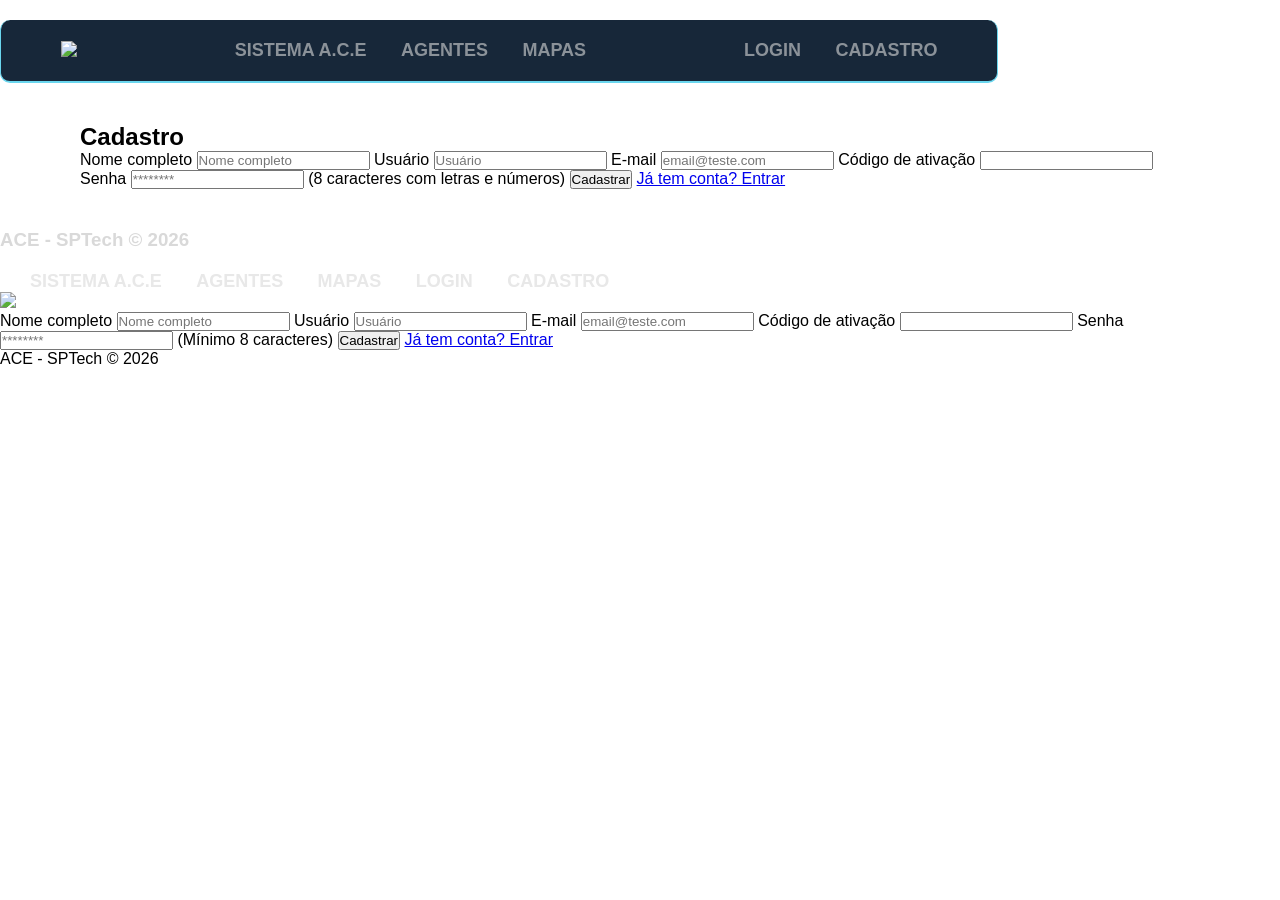
==== public/cadastro.html @ 28190fe8 "Início da integração com cadastro com banco e index enviando para o public" ====
<!DOCTYPE html>
<html lang="en">

<head>
    <meta charset="UTF-8">
    <meta name="viewport" content="width=device-width, initial-scale=1.0">
    <title>ACE Cadastro</title>
    <script src="./js/cadastroReq.js"></script> 
    <link rel="stylesheet" href="./css/home.css">
    <link rel="stylesheet" href="./css/cadastro.css">
</head>

<body>
    <header class="topbar">
        <div class="logo"><img src="../Assets/logo.png"></div>

        <nav>
            <a href="../index.html">SISTEMA A.C.E</a>
            <a href="">AGENTES</a>
            <a href="">MAPAS</a>
        </nav>

        <nav>
            <a href="./login.html">LOGIN</a>
            <a href="./cadastro.html">CADASTRO</a>
        </nav>
    </header>

    <main class="container">
        <section class="cadastro">
            <div>
                <h2>Cadastro</h2>
                <label>Nome completo</label>
                <input id="ipt_nomecompleto" type="text" placeholder="Nome completo">
                <label>Usuário</label>
                <input id="ipt_usuario" type="text" placeholder="Usuário">
                <label>E-mail</label>
                <input id="ipt_email" type="email" placeholder="email@teste.com">
                <label>Código de ativação</label>
                <input id="ipt_codigo" type="text" placeholder="">
                <label>Senha</label>
                <input id="ipt_senha" type="password" placeholder="********">
                <span>(8 caracteres com letras e números)</span>
                <button onclick="validacao()">Cadastrar</button>
                <a href="./login.html" class="login-link">Já tem conta? Entrar</a>
            </div>
            <div>
            </div>
        </section>
    </main>

    <footer class="footer">
        <h3>ACE - SPTech &copy; 2026</h3>
    </footer>

    <div class="cadastro-mobile">
        <div class="topbar-mobile">
            <div class="hamburger" id="hamburger">
                <span></span>
                <span></span>
                <span></span>
            </div>
        </div>

        <nav class="nav-mobile" id="mobileNav">
            <a href="../index.html">SISTEMA A.C.E</a>
            <a href="">AGENTES</a>
            <a href="">MAPAS</a>
            <a href="./login.html">LOGIN</a>
            <a href="./cadastro.html">CADASTRO</a>

        </nav>

        <img src="../Assets/logo.png" class="logo-mobile">

        <div class="form-mobile">
            <label>Nome completo</label>
            <input id="ipt_nomecompleto" type="text" placeholder="Nome completo">
            <label>Usuário</label>
            <input id="ipt_usuario" type="text" placeholder="Usuário">
            <label>E-mail</label>
            <input id="ipt_email" type="email" placeholder="email@teste.com">
            <label>Código de ativação</label>
            <input id="ipt_codigo" type="text" placeholder="">
            <label>Senha</label>
            <input id="ipt_senha" type="password" placeholder="********">
            <span>(Mínimo 8 caracteres)</span>
            <button onclick="validacao()">Cadastrar</button>
            <a href="./login.html" class="login-link">Já tem conta? Entrar</a>
        </div>

        <span class="footer-mobile">ACE - SPTech &copy; 2026</span>
    </div>
</body>
<script>
    var hamburger = document.getElementById('hamburger');
    var mobileNav = document.getElementById('mobileNav');
    var menuAberto = false;

    hamburger.onclick = function () {
        if (menuAberto) {
            mobileNav.style.display = 'none';
            menuAberto = false;
        } else {
            mobileNav.style.display = 'flex';
            menuAberto = true;
        }
    };
</script>
<script src="./js/cadastroReq.js"></script>

</html>
---- public/css/home.css ----
:root {
  --destaque: #6AD6EE;
  --contraste: #B87333;
  --preto: #131319;
  --branco: #D9D9D9;
  --fundo1: #172739;
  --frente1: #838690;
}

* {
  margin: 0;
  padding: 0;
  box-sizing: border-box;
  font-family: 'Unbounded', sans-serif;
}

body {
  background-image: url("../../Assets/background.png");
}

.hero-ace {
  width: 85%;
  margin: 40px auto;
}

.hero-container {
  background: var(--fundo1);
  border: 2px solid var(--destaque);
  border-radius: 10px;

  padding: 70px 40px;

  text-align: center;

  background: rgba(23, 39, 57, 0.85);
  backdrop-filter: blur(8px);

  box-shadow:
    0 0 30px rgba(0,0,0,0.5),
    0 0 20px rgba(106, 214, 238, 0.2);
}

.hero-title {
  font-size: 56px;
  font-weight: 800;

  color: var(--destaque);

  letter-spacing: 2px;

  margin-bottom: 25px;

  line-height: 1.2;
}

.hero-description {
  max-width: 800px;

  margin: auto;

  font-size: 20px;

  color: var(--branco);

  opacity: 0.85;

  line-height: 1.7;
}

.hero-description strong {
  color: var(--destaque);
}

.swiper {
  width: auto;
  height: 700px;
}

.noticia {
  position: relative;
  height: 700px;
  width: 100%;
  overflow: hidden;
  border-radius: 20px;
  display: flex;
  flex-direction: column;

}

#main {
  margin-top: 35%;
  z-index: 1;
  font-size: 24px;
  padding: 0px 30px;
  padding-bottom: 20px;
}

#main h1 {
  justify-self: left;
  font-size: 72px;
}

#main p {
  text-align: left;
}



.noticia img {
  width: 100%;
  height: 100%;
  object-fit: cover;
  display: block;
}

.noticia::after {
  content: "";
  position: absolute;
  inset: 0;
  background: linear-gradient(to top,
      black 0%,
      rgba(0, 0, 0, 0.85) 40%,
      rgba(0, 0, 0, 0.4) 70%,
      transparent 100%);
  pointer-events: none;
}

.topbar {
  width: 78%;
  justify-self: center;
  display: flex;
  justify-content: space-between;
  align-items: center;
  padding: 20px 60px;
  background: var(--fundo1);
  border-bottom: 1px solid var(--destaque);
  border-right: 1px solid var(--destaque);
  border-left: 1px solid var(--destaque);
  border-radius: 10px;
  margin-top: 20px;
}

.logo img {
  width: 200px;
  height: auto;
}

nav a {
  font-size: 18px;
  font-weight: bold;
  margin-left: 30px;
  cursor: pointer;
  opacity: 0.6;
  color: var(--branco);
  text-decoration: none;
  transition: 0.3s;
}

nav a:hover {
  color: #6AD6EE;
  font-weight: bold;
}

.container {
  padding: 40px 80px;
}

.cards {
  margin-top: 20px;
  height: 750px;
  width: 85%;
  justify-self: center;
  color: var(--destaque);
  background: var(--fundo1);
  border: 2px solid var(--destaque);
  padding: 30px;
  border-radius: 8px;
  text-align: center;

}

.cardContainer {
  height: 100%;
  width: 100%;
  display: flex;
  align-items: center;
  justify-content: space-evenly;
}

.card {
  display: flex;
  flex-direction: column;
  justify-content: space-between;
  padding: 20px;

  height: 550px;
  width: 350px;
  margin-top: 0px;
  border-radius: 20px;
  border: 1px solid var(--destaque);
  border-radius: 20px;

  background: rgba(255, 255, 255, 0.05);
  backdrop-filter: blur(12px);

  box-shadow:
    0 10px 30px rgba(0, 0, 0, 0.4),
    inset 0 0 0 1px rgba(255, 255, 255, 0.05);

  transition: 0.3s ease;
}

.card img {
  height: 100px;
  width: auto;
  filter: invert(100%);
  margin-bottom: 30px;
}

.card p {
  font-size: large;
  text-align: justify;

}

.card:hover {
  transform: translateY(-8px);
  border-color: #6ddcff;
  box-shadow:
    0 20px 40px rgba(0, 0, 0, 0.5),
    0 0 20px rgba(109, 220, 255, 0.3);
}

.card h2 {
  color: var(--branco);
}

.news {
  max-width: 85%;
  justify-self: center;
  color: #6AD6EE;
  background: #172739;
  border: 2px solid var(--destaque);
  padding: 30px;
  border-radius: 8px;
  text-align: center;
}

.news h2 {
  margin-bottom: 50px;
}

.topbar {
  border-bottom: 2px solid #6AD6EE;
}

.footer {
  justify-self: center;
  color: var(--branco);
  margin-bottom: 20px;
}

@media (max-width: 420px) {

  .topbar {
    width: 95%;
    padding: 15px 20px;
    flex-direction: column;
    gap: 15px;
  }

  .logo img {
    width: 140px;
  }

  nav {
    display: flex;
    flex-wrap: wrap;
    justify-content: center;
  }

  nav a {
    font-size: 14px;
    margin: 5px 10px;
  }

  .container {
    padding: 20px;
  }

  .hero-ace {
    width: 100%;
    margin-top: 20px;
  }

  .hero-container {
    padding: 40px 20px;
  }

  .hero-title {
    font-size: 28px;
    letter-spacing: 1px;
  }

  .hero-description {
    font-size: 16px;
  }

  .news {
    max-width: 100%;
    padding: 20px;
  }

  .news h2 {
    font-size: 22px;
    margin-bottom: 30px;
  }

  .swiper {
    height: 400px;
  }

  .noticia {
    height: 400px;
  }

  #main {
    margin-top: 55%;
    font-size: 14px;
    padding: 15px;
  }

  #main h1 {
    font-size: 26px;
  }

  .cards {
    width: 100%;
    height: auto;
    padding: 20px;
  }

  .cardContainer {
    flex-direction: column;
    gap: 25px;
  }

  .card {
    width: 100%;
    height: auto;
  }

  .card img {
    height: 70px;
  }

  .card p {
    font-size: 14px;
  }

  .card h2 {
    font-size: 20px;
  }

  .footer {
    text-align: center;
    font-size: 14px;
    padding: 20px;
  }

}
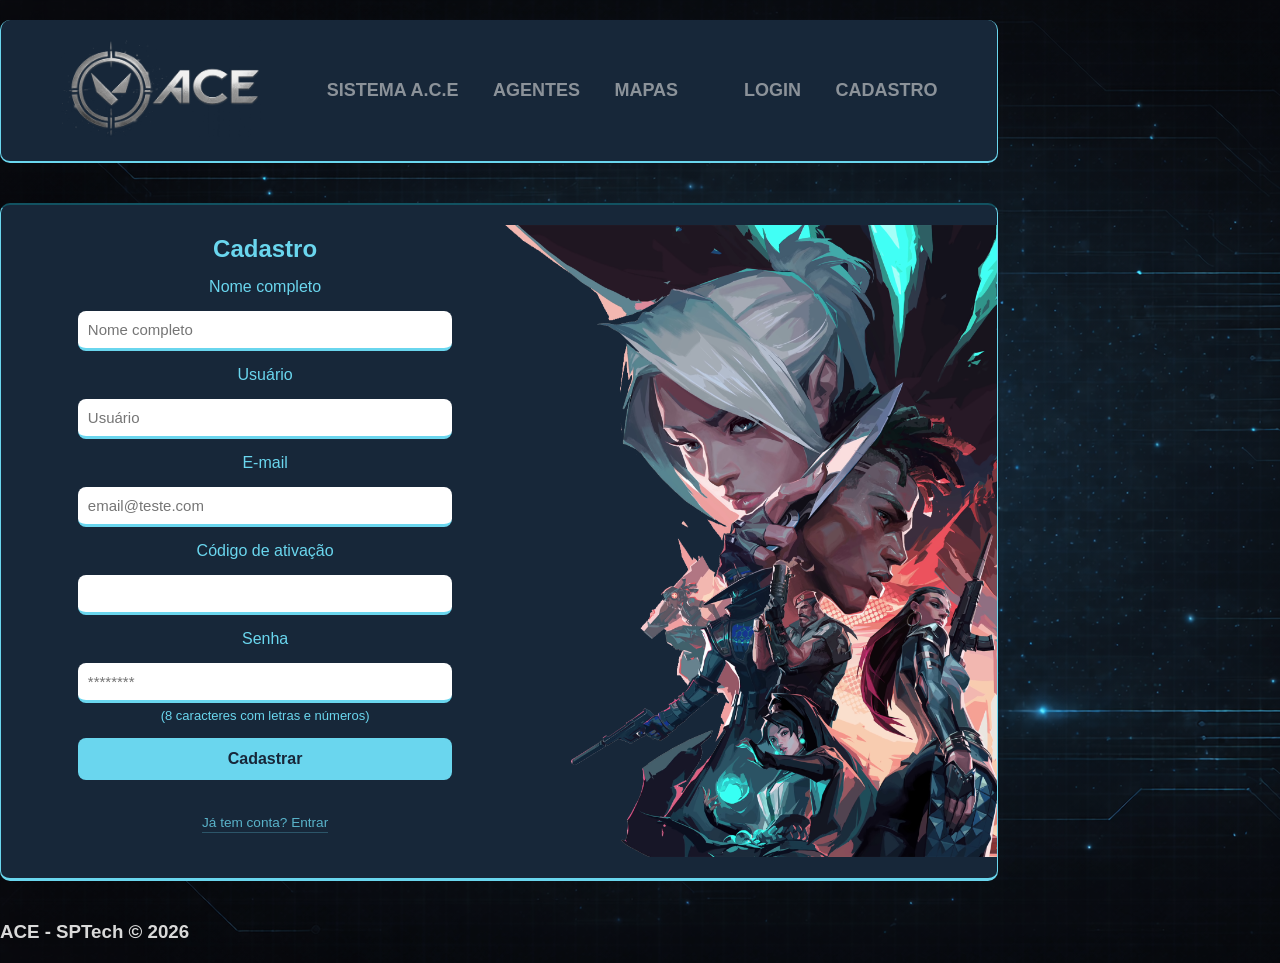
==== commit b2969bb1: "Alterando o local da pasta assets" ====
--- a/public/cadastro.html
+++ b/public/cadastro.html
@@ -5,15 +5,14 @@
     <meta charset="UTF-8">
     <meta name="viewport" content="width=device-width, initial-scale=1.0">
     <title>ACE Cadastro</title>
-    <script src="./js/cadastroReq.js"></script> 
+    <script src="./js/cadastroReq.js"></script>
     <link rel="stylesheet" href="./css/home.css">
     <link rel="stylesheet" href="./css/cadastro.css">
 </head>
 
 <body>
     <header class="topbar">
-        <div class="logo"><img src="../Assets/logo.png"></div>
-
+        <div class="logo"><img src="./assets/logo.png"></div>
         <nav>
             <a href="../index.html">SISTEMA A.C.E</a>
             <a href="">AGENTES</a>
--- a/public/css/home.css
+++ b/public/css/home.css
@@ -15,7 +15,7 @@
 }
 
 body {
-  background-image: url("../../Assets/background.png");
+  background-image: url("../assets/background.png");
 }
 
 .hero-ace {
--- a/public/css/cadastro.css
+++ b/public/css/cadastro.css
@@ -0,0 +1,256 @@
+.cadastro {
+    width: 78%;
+    justify-self: center;
+    color: #6AD6EE;
+    background: #172739 url("../assets/cadastro.png") no-repeat right center;
+    background-size: 85%;
+    background-position-x: 500px;
+    border: 2px solid #0ff3;
+    padding: 30px;
+    border-radius: 10px;
+    display: flex;
+    justify-content: space-around;
+    align-items: center;
+    border-bottom: 3px solid #6AD6EE;
+    border-left: 1.5px solid #6AD6EE;
+    border-right: 1.5px solid #6AD6EE;
+}
+
+.cadastro>div {
+    flex: 1;
+}
+
+.cadastro>div:first-child {
+    display: flex;
+    flex-direction: column;
+    align-items: center;
+}
+
+.cadastro img {
+    width: 100%;
+}
+
+.cadastro div * {
+    margin-bottom: 15px;
+}
+
+input {
+    padding: 10px;
+    border-radius: 8px;
+    border: none;
+    border-bottom: 3px solid #6AD6EE;
+    font-size: 15px;
+}
+
+input:focus {
+    outline: none;
+}
+
+.container {
+    padding: 40px 0;
+}
+
+button {
+    padding: 12px;
+    border-radius: 8px;
+    border: none;
+    background-color: #6AD6EE;
+    color: #172739;
+    font-size: 16px;
+    font-weight: bold;
+    cursor: pointer;
+    transition: 0.3s;
+}
+
+button:hover {
+    background-color: #4bbcd3;
+    transform: scale(1.01);
+}
+
+.cadastro input,
+.cadastro button {
+    width: 80%;
+}
+
+.login-link {
+    margin-top: 20px;
+    color: #6AD6EE;
+    font-size: 0.85rem;
+    text-decoration: none;
+    opacity: 0.8;
+    border-bottom: 1px solid #6AD6EE55;
+    padding-bottom: 2px;
+}
+
+.cadastro>div>input:last-of-type {
+    margin-bottom: 5px;
+}
+
+.cadastro span {
+    font-size: 13px;
+}
+
+.cadastro-mobile {
+    display: none;
+}
+
+@media (max-width: 768px) {
+
+    .topbar,
+    .container,
+    .footer {
+        display: none;
+    }
+
+    .cadastro-mobile {
+        display: flex;
+        flex-direction: column;
+        align-items: center;
+        justify-content: space-between;
+        min-height: 100dvh;
+        background: #172739;
+        padding: 0 32px 32px;
+        box-sizing: border-box;
+        position: relative;
+    }
+
+    .topbar-mobile {
+        width: 100%;
+        display: flex;
+        justify-content: flex-end;
+        padding: 20px 0 0;
+    }
+
+    .hamburger {
+        display: flex;
+        flex-direction: column;
+        justify-content: space-between;
+        width: 28px;
+        height: 20px;
+        background: none;
+        border: none;
+        padding: 0;
+        cursor: pointer;
+        z-index: 200;
+    }
+
+    .hamburger span {
+        display: block;
+        width: 100%;
+        height: 2px;
+        background-color: #6AD6EE;
+        border-radius: 2px;
+    }
+
+    .nav-mobile {
+        display: none;
+        flex-direction: column;
+        align-items: center;
+        gap: 28px;
+        position: fixed;
+        top: 0;
+        left: 0;
+        width: 100%;
+        height: 100%;
+        background: #172739;
+        border: 1px solid #6AD6EE33;
+        z-index: 100;
+        padding: 100px 32px 40px;
+        box-sizing: border-box;
+    }
+
+    .nav-mobile a {
+        font-size: 1.2rem;
+        font-weight: bold;
+        color: #D9D9D9;
+        text-decoration: none;
+        opacity: 0.7;
+        letter-spacing: 0.05em;
+    }
+
+    .nav-mobile a:hover {
+        color: #6AD6EE;
+        opacity: 1;
+    }
+
+    .logo-mobile {
+        width: 160px;
+        height: auto;
+        margin-bottom: 10px;
+    }
+
+    .form-mobile {
+        display: flex;
+        flex-direction: column;
+        align-items: center;
+        width: 100%;
+    }
+
+    .form-mobile label {
+        width: 100%;
+        color: #6AD6EE;
+        font-size: 0.85rem;
+        margin-bottom: 6px;
+        margin-top: 16px;
+    }
+
+    .form-mobile input {
+        width: 100%;
+        box-sizing: border-box;
+        padding: 16px 14px;
+        font-size: 16px;
+        background: transparent;
+        color: #D9D9D9;
+        border-bottom: 2px solid #6AD6EE;
+        border-radius: 0;
+        margin-bottom: 0;
+    }
+
+    .form-mobile span {
+        width: 100%;
+        color: #6AD6EE;
+        font-size: 0.75rem;
+        opacity: 0.6;
+        margin-top: 4px;
+        margin-bottom: 0;
+    }
+
+    .form-mobile button {
+        width: 100%;
+        padding: 16px;
+        font-size: 16px;
+        margin-top: 28px;
+        border-radius: 10px;
+        border: 1.5px solid #6AD6EE;
+        background-color: #6AD6EE;
+        color: #172739;
+    }
+
+    .login-link {
+        margin-top: 20px;
+        color: #6AD6EE;
+        font-size: 0.85rem;
+        text-decoration: none;
+        opacity: 0.8;
+        border-bottom: 1px solid #6AD6EE55;
+        padding-bottom: 2px;
+    }
+
+    .footer-mobile {
+        color: #D9D9D9;
+        font-size: 0.75rem;
+        opacity: 0.4;
+        margin-top: 32px;
+    }
+}
+
+@media (max-width: 360px) {
+
+    .cadastro-mobile {
+        padding: 0 22px 28px;
+    }
+
+    .logo-mobile {
+        width: 130px;
+    }
+}
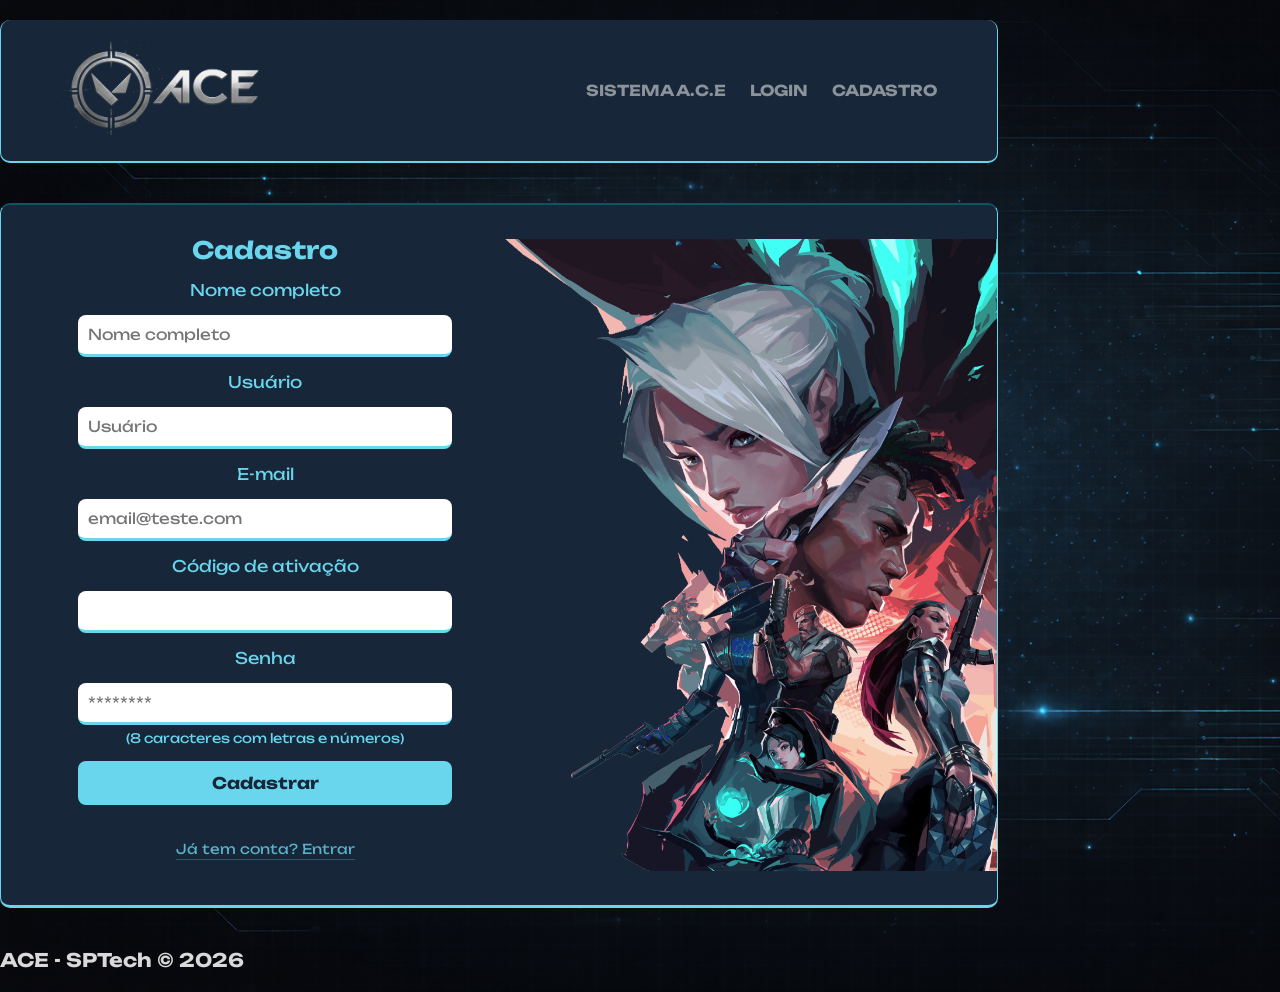
==== commit ca674a1c: "Melhorando responsividade" ====
--- a/public/cadastro.html
+++ b/public/cadastro.html
@@ -4,10 +4,13 @@
 <head>
     <meta charset="UTF-8">
     <meta name="viewport" content="width=device-width, initial-scale=1.0">
-    <title>ACE Cadastro</title>
+    <link href="https://fonts.googleapis.com/css2?family=Unbounded:wght@200..900&display=swap" rel="stylesheet">
     <script src="./js/cadastroReq.js"></script>
+    <script src="./js/notificacao.js"></script>
     <link rel="stylesheet" href="./css/home.css">
     <link rel="stylesheet" href="./css/cadastro.css">
+    <link rel="stylesheet" href="./css/notificacao.css">
+    <title>ACE Cadastro</title>
 </head>
 
 <body>
@@ -15,32 +18,28 @@
         <div class="logo"><img src="./assets/logo.png"></div>
         <nav>
             <a href="../index.html">SISTEMA A.C.E</a>
-            <a href="">AGENTES</a>
-            <a href="">MAPAS</a>
-        </nav>
-
-        <nav>
             <a href="./login.html">LOGIN</a>
             <a href="./cadastro.html">CADASTRO</a>
         </nav>
     </header>
 
+    <div id="notification-container"></div>
     <main class="container">
         <section class="cadastro">
             <div>
                 <h2>Cadastro</h2>
                 <label>Nome completo</label>
-                <input id="ipt_nomecompleto" type="text" placeholder="Nome completo">
+                <input id="web_nome" type="text" placeholder="Nome completo">
                 <label>Usuário</label>
-                <input id="ipt_usuario" type="text" placeholder="Usuário">
+                <input id="web_usuario" type="text" placeholder="Usuário">
                 <label>E-mail</label>
-                <input id="ipt_email" type="email" placeholder="email@teste.com">
+                <input id="web_email" type="email" placeholder="email@teste.com">
                 <label>Código de ativação</label>
-                <input id="ipt_codigo" type="text" placeholder="">
+                <input id="web_codigo" type="text" placeholder="">
                 <label>Senha</label>
-                <input id="ipt_senha" type="password" placeholder="********">
+                <input id="web_senha" type="password" placeholder="********">
                 <span>(8 caracteres com letras e números)</span>
-                <button onclick="validacao()">Cadastrar</button>
+                <button onclick="cadastrar()">Cadastrar</button>
                 <a href="./login.html" class="login-link">Já tem conta? Entrar</a>
             </div>
             <div>
@@ -67,24 +66,23 @@
             <a href="">MAPAS</a>
             <a href="./login.html">LOGIN</a>
             <a href="./cadastro.html">CADASTRO</a>
-
         </nav>
 
         <img src="../Assets/logo.png" class="logo-mobile">
 
         <div class="form-mobile">
             <label>Nome completo</label>
-            <input id="ipt_nomecompleto" type="text" placeholder="Nome completo">
+            <input id="mob_nome" type="text" placeholder="Nome completo">
             <label>Usuário</label>
-            <input id="ipt_usuario" type="text" placeholder="Usuário">
+            <input id="mob_usuario" type="text" placeholder="Usuário">
             <label>E-mail</label>
-            <input id="ipt_email" type="email" placeholder="email@teste.com">
+            <input id="mob_email" type="email" placeholder="email@teste.com">
             <label>Código de ativação</label>
-            <input id="ipt_codigo" type="text" placeholder="">
+            <input id="mob_codigo" type="text" placeholder="">
             <label>Senha</label>
-            <input id="ipt_senha" type="password" placeholder="********">
+            <input id="mob_senha" type="password" placeholder="********">
             <span>(Mínimo 8 caracteres)</span>
-            <button onclick="validacao()">Cadastrar</button>
+            <button onclick="cadastrar()">Cadastrar</button>
             <a href="./login.html" class="login-link">Já tem conta? Entrar</a>
         </div>
 
@@ -106,6 +104,7 @@
         }
     };
 </script>
+<script src="./js/notificacao.js"></script>
 <script src="./js/cadastroReq.js"></script>
 
 </html>
--- a/public/css/home.css
+++ b/public/css/home.css
@@ -19,7 +19,7 @@
 }
 
 .hero-ace {
-  width: 85%;
+  width: 78%;
   margin: 40px auto;
 }
 
@@ -36,7 +36,7 @@
   backdrop-filter: blur(8px);
 
   box-shadow:
-    0 0 30px rgba(0,0,0,0.5),
+    0 0 30px rgba(0, 0, 0, 0.5),
     0 0 20px rgba(106, 214, 238, 0.2);
 }
 
@@ -69,60 +69,6 @@
 
 .hero-description strong {
   color: var(--destaque);
-}
-
-.swiper {
-  width: auto;
-  height: 700px;
-}
-
-.noticia {
-  position: relative;
-  height: 700px;
-  width: 100%;
-  overflow: hidden;
-  border-radius: 20px;
-  display: flex;
-  flex-direction: column;
-
-}
-
-#main {
-  margin-top: 35%;
-  z-index: 1;
-  font-size: 24px;
-  padding: 0px 30px;
-  padding-bottom: 20px;
-}
-
-#main h1 {
-  justify-self: left;
-  font-size: 72px;
-}
-
-#main p {
-  text-align: left;
-}
-
-
-
-.noticia img {
-  width: 100%;
-  height: 100%;
-  object-fit: cover;
-  display: block;
-}
-
-.noticia::after {
-  content: "";
-  position: absolute;
-  inset: 0;
-  background: linear-gradient(to top,
-      black 0%,
-      rgba(0, 0, 0, 0.85) 40%,
-      rgba(0, 0, 0, 0.4) 70%,
-      transparent 100%);
-  pointer-events: none;
 }
 
 .topbar {
@@ -146,9 +92,9 @@
 }
 
 nav a {
-  font-size: 18px;
+  font-size: 15px;
   font-weight: bold;
-  margin-left: 30px;
+  margin-left: 20px;
   cursor: pointer;
   opacity: 0.6;
   color: var(--branco);
@@ -162,13 +108,13 @@
 }
 
 .container {
-  padding: 40px 80px;
+  padding: 40px 0px;
 }
 
 .cards {
   margin-top: 20px;
-  height: 750px;
-  width: 85%;
+  min-height: auto;
+  width: 78%;
   justify-self: center;
   color: var(--destaque);
   background: var(--fundo1);
@@ -176,15 +122,14 @@
   padding: 30px;
   border-radius: 8px;
   text-align: center;
-
 }
 
 .cardContainer {
-  height: 100%;
-  width: 100%;
   display: flex;
-  align-items: center;
-  justify-content: space-evenly;
+  flex-wrap: wrap;
+  align-items: stretch;
+  justify-content: center;
+  gap: 20px;
 }
 
 .card {
@@ -192,21 +137,17 @@
   flex-direction: column;
   justify-content: space-between;
   padding: 20px;
-
   height: 550px;
   width: 350px;
   margin-top: 0px;
   border-radius: 20px;
   border: 1px solid var(--destaque);
   border-radius: 20px;
-
   background: rgba(255, 255, 255, 0.05);
   backdrop-filter: blur(12px);
-
   box-shadow:
     0 10px 30px rgba(0, 0, 0, 0.4),
     inset 0 0 0 1px rgba(255, 255, 255, 0.05);
-
   transition: 0.3s ease;
 }
 
@@ -219,8 +160,6 @@
 
 .card p {
   font-size: large;
-  text-align: justify;
-
 }
 
 .card:hover {
@@ -231,23 +170,93 @@
     0 0 20px rgba(109, 220, 255, 0.3);
 }
 
-.card h2 {
+.card h3 {
   color: var(--branco);
+}
+
+.cards h2 {
+  margin-bottom: 50px;
 }
 
 .news {
   max-width: 85%;
-  justify-self: center;
+  margin: 40px auto;
   color: #6AD6EE;
   background: #172739;
   border: 2px solid var(--destaque);
-  padding: 30px;
-  border-radius: 8px;
-  text-align: center;
+  padding: 40px;
+  border-radius: 12px;
+  position: relative;
+}
+
+.swiper {
+  width: 100%;
+  height: 500px;
+  border-radius: 20px;
+}
+
+.noticia {
+  position: relative;
+  height: 100%;
+  width: 100%;
+  display: flex;
+  align-items: flex-end;
+  justify-content: flex-start;
+  overflow: hidden;
+  border-radius: 20px;
+  transition: transform 0.5s ease;
+}
+
+.noticia::after {
+  content: "";
+  position: absolute;
+  inset: 0;
+  background: linear-gradient(45deg,
+      rgba(0, 0, 0, 0.9) 0%,
+      rgba(0, 0, 0, 0.4) 50%,
+      transparent 100%);
+  z-index: 1;
 }
 
 .news h2 {
   margin-bottom: 50px;
+}
+
+.noticia img {
+  width: 100%;
+  height: 100%;
+  object-fit: cover;
+  display: block;
+}
+
+#main {
+  position: relative;
+  z-index: 2;
+  margin: 0 0 40px 40px;
+  max-width: 550px;
+  padding: 30px;
+  background: rgba(255, 255, 255, 0.03);
+  backdrop-filter: blur(10px);
+  border-left: 5px solid #6AD6EE;
+  border-radius: 0 15px 15px 0;
+  text-align: left;
+}
+
+#main h1 {
+  font-size: 42px;
+  line-height: 1.1;
+  color: #fff;
+  text-transform: uppercase;
+  margin-bottom: 15px;
+  font-weight: 900;
+  text-shadow: 2px 2px 10px rgba(0, 0, 0, 0.5);
+}
+
+#main p {
+  font-size: 18px;
+  color: rgba(255, 255, 255, 0.8);
+  line-height: 1.6;
+  margin: 0;
 }
 
 .topbar {
@@ -260,13 +269,51 @@
   margin-bottom: 20px;
 }
 
-@media (max-width: 420px) {
-
+.index-mobile {
+  display: none;
+}
+
+@media (max-width: 768px) {
   .topbar {
-    width: 95%;
-    padding: 15px 20px;
+    display: none;
+  }
+
+  .hamburger {
+    display: flex;
     flex-direction: column;
-    gap: 15px;
+    justify-content: space-between;
+    width: 30px;
+    height: 22px;
+    position: fixed;
+    top: 20px;
+    right: 20px;
+    z-index: 200;
+    cursor: pointer;
+  }
+
+  .hamburger span {
+    display: block;
+    width: 100%;
+    height: 3px;
+    background-color: var(--destaque);
+    border-radius: 2px;
+    transition: 0.3s;
+  }
+
+  .nav-mobile {
+    display: none;
+    flex-direction: column;
+    align-items: center;
+    justify-content: center;
+    gap: 30px;
+    position: fixed;
+    top: 0;
+    left: 0;
+    width: 100%;
+    height: 100vh;
+    background: rgba(23, 39, 57, 0.98);
+    backdrop-filter: blur(10px);
+    z-index: 150;
   }
 
   .logo img {
@@ -275,8 +322,8 @@
 
   nav {
     display: flex;
-    flex-wrap: wrap;
-    justify-content: center;
+    gap: 10px;
+    margin: 0;
   }
 
   nav a {
@@ -286,6 +333,7 @@
 
   .container {
     padding: 20px;
+    padding-top: 60px;
   }
 
   .hero-ace {
@@ -298,8 +346,8 @@
   }
 
   .hero-title {
-    font-size: 28px;
-    letter-spacing: 1px;
+    font-size: clamp(1.8rem, 5vw, 3.5rem);
+    line-height: 1.1;
   }
 
   .hero-description {
@@ -325,13 +373,16 @@
   }
 
   #main {
-    margin-top: 55%;
-    font-size: 14px;
-    padding: 15px;
+    margin: 0;
+    max-width: 100%;
+    border-left: none;
+    border-top: 4px solid #6AD6EE;
+    border-radius: 0;
+    padding: 20px;
   }
 
   #main h1 {
-    font-size: 26px;
+    font-size: 25px;
   }
 
   .cards {
@@ -346,8 +397,10 @@
   }
 
   .card {
-    width: 100%;
+    flex: 1 1 300px;
     height: auto;
+    min-height: 450px;
+    max-width: 400px;
   }
 
   .card img {
--- a/public/css/cadastro.css
+++ b/public/css/cadastro.css
@@ -95,7 +95,6 @@
 }
 
 @media (max-width: 768px) {
-
     .topbar,
     .container,
     .footer {
@@ -245,7 +244,6 @@
 }
 
 @media (max-width: 360px) {
-
     .cadastro-mobile {
         padding: 0 22px 28px;
     }
--- a/public/css/notificacao.css
+++ b/public/css/notificacao.css
@@ -0,0 +1,43 @@
+#notification-container {
+    position: fixed;
+    top: 20px;
+    right: 20px;
+    z-index: 9999;
+    display: flex;
+    flex-direction: column;
+    gap: 10px;
+}
+
+.notification {
+    min-width: 250px;
+    padding: 15px 20px;
+    border-radius: 8px;
+    color: white;
+    font-family: sans-serif;
+    box-shadow: 0 4px 12px rgba(0,0,0,0.15);
+    animation: slideIn 0.3s ease-out forwards;
+    cursor: pointer;
+}
+
+.notification h4 {
+    margin: 0 0 5px 0;
+    font-weight: 800;
+    font-size: 16px;
+}
+
+.notification p {
+    margin: 0;
+    font-weight: 400;
+    font-size: 14px;
+    opacity: 0.9;
+}
+
+@keyframes slideIn {
+    from { transform: translateX(100%); opacity: 0; }
+    to { transform: translateX(0); opacity: 1; }
+}
+
+@keyframes fadeOut {
+    from { opacity: 1; }
+    to { opacity: 0; }
+}
